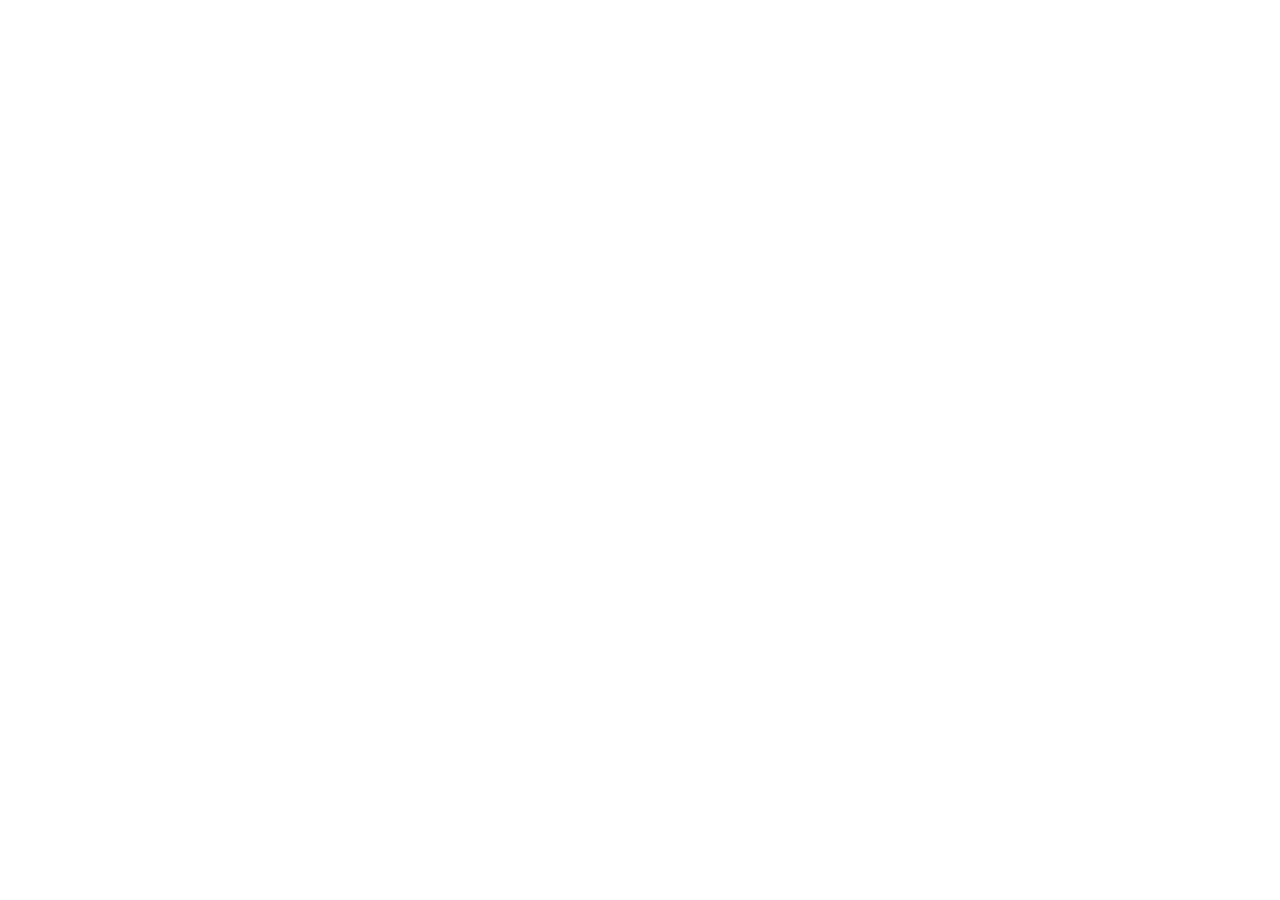
==== index.html @ a6d4fca7 "1차 커밋" ====
<!DOCTYPE html>
<html lang="zxx">
<head>
    <meta charset="UTF-8">
    <meta name="viewport" content="width=device-width, initial-scale=1.0">
    <title>웹화면구현 ㅅㅇㅇ</title>
</head>
<body>
    
</body>
</html>
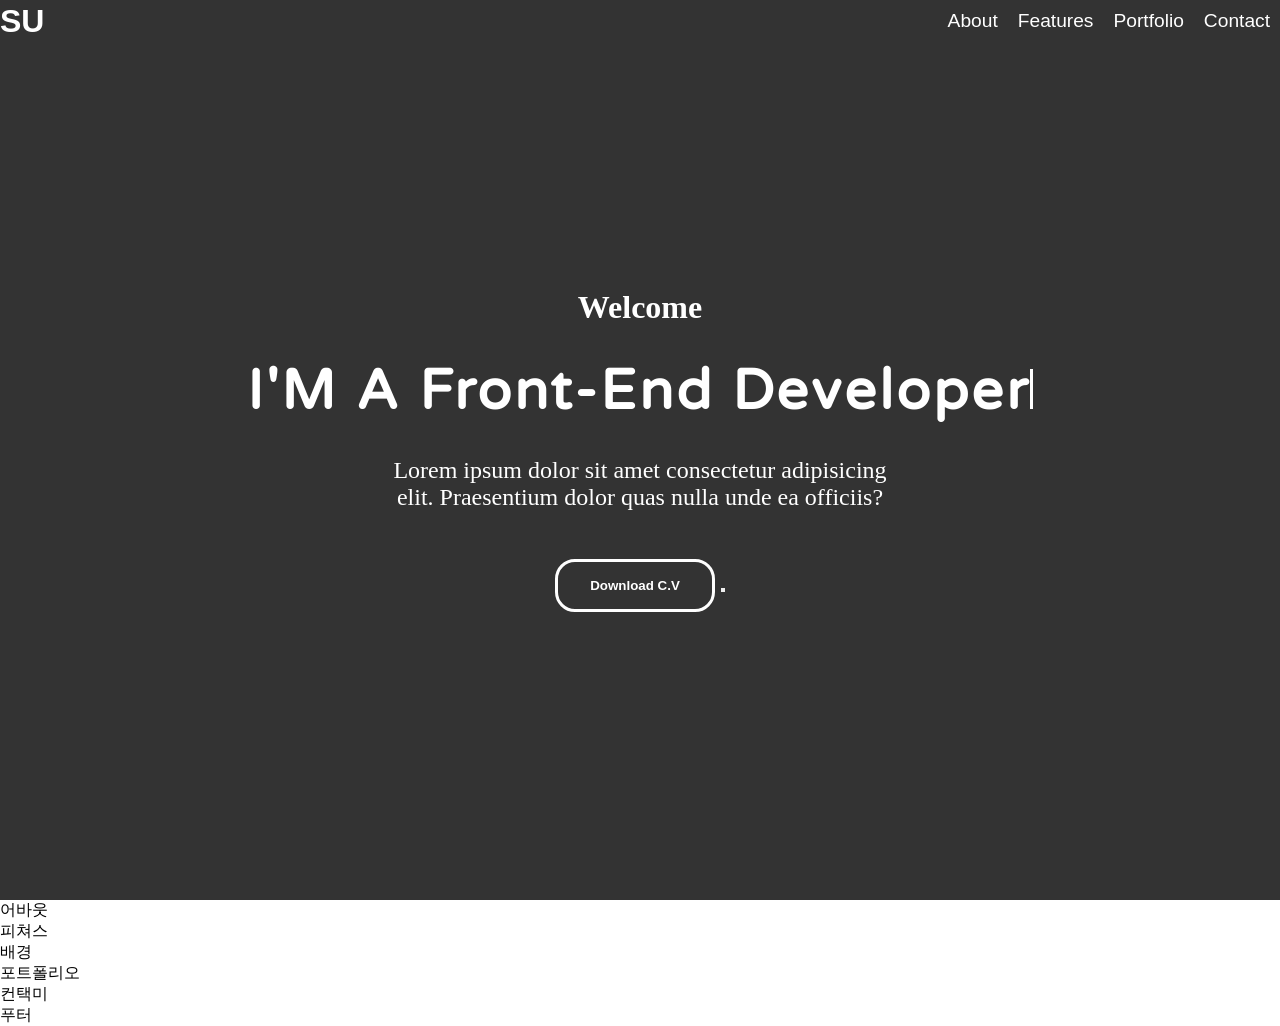
==== commit 7206e582: "1차 커밋" ====
--- a/index.html
+++ b/index.html
@@ -1,11 +1,86 @@
 <!DOCTYPE html>
 <html lang="zxx">
+
 <head>
     <meta charset="UTF-8">
+    <meta http-equiv="X-UA-Compatible" content="IE=edge">
     <meta name="viewport" content="width=device-width, initial-scale=1.0">
-    <title>웹화면구현 ㅅㅇㅇ</title>
+    <title>웹화면구현 : 신은욱</title>
+    <link rel="stylesheet" href="https://cdnjs.cloudflare.com/ajax/libs/font-awesome/6.1.1/css/all.min.css"
+        integrity="sha512-KfkfwYDsLkIlwQp6LFnl8zNdLGxu9YAA1QvwINks4PhcElQSvqcyVLLD9aMhXd13uQjoXtEKNosOWaZqXgel0g=="
+        crossorigin="anonymous" referrerpolicy="no-referrer">
+
+
+    <link rel="stylesheet" href="https://fonts.googleapis.com/css2?family=Material
++Symbols+Outlined:opsz,wght,FILL,GRAD" />
+
+<link rel="stylesheet" href="https://fonts.googleapis.com/css2?family=Material+Symbols+Outlined:opsz,wght,FILL,GRAD@20..48,100..700,0..1,-50..200&icon_names=mouse" />
+
+    <link rel="stylesheet" href="./css/style.css">
+
+
 </head>
+
 <body>
-    
+    <header>
+        <div class="container"> <!-- HTML 구조의 핵심인 container 클래스가 포함된 div 태그 -->
+            <h1>
+                <button>SU</button>
+            </h1>
+            <nav>
+                <ul>
+                    <!-- 구조 동일, button 태그의 텍스트(Features, Portfolio, Contact)만 변경 -->
+                    <li>
+                        <button>About</button>
+                    </li>
+                    <li>
+                        <button>Features</button>
+                    </li>
+                    <li>
+                        <button>Portfolio</button>
+                    </li>
+                    <li>
+                        <button>Contact</button>
+                    </li>
+                </ul>
+            </nav>
+        </div>
+    </header>
+
+    <main id="main">
+        <div class="container">
+            <h4>Welcome</h4>
+            <h2>I'M A <span>Front-End Developer</span> </h2>
+            <p>
+                Lorem ipsum dolor sit amet consectetur adipisicing elit. Praesentium dolor quas nulla unde ea officiis?
+                <button class="download">Download C.V</button>
+                <button class="Mouse"></button>
+        </div>
+    </main>
+    <section id="about" class="about">
+        어바웃
+    </section>
+    <section id="features" class="do">
+        피쳐스
+    </section>
+    <section>
+        <div class="bg">
+            배경
+        </div>
+
+    </section>
+    <section id="portfolio" class="portfolio">
+        포트폴리오
+    </section>
+    <section id="contact" class="contact">
+        컨택미
+    </section>
+    <footer>
+        푸터
+    </footer>
+
+
+    <script src="./js/main.js"></script>
 </body>
+
 </html>
--- a/css/style.css
+++ b/css/style.css
@@ -0,0 +1,146 @@
+@import url('https://fonts.googleapis.com/css2?family=Varela+Round&display=swap');
+
+* {
+    margin: 0;
+    padding: 0;
+    box-sizing: border-box;
+}
+
+a, a:link, a:visited {
+    text-decoration: none; /* Remove underline */
+    color: inherit;
+}
+
+li {
+    list-style: none; /* Remove bullet points */
+}
+
+.container {
+    width: 1140%;
+    margin: 0 auto; /* Center the container */
+
+}
+
+header {
+    position: fixed;
+    color: white;
+    top: 0;
+    z-index: 1;
+    width: 100%;
+    padding: 1 rem;
+}
+
+header .container {
+    display: flex;
+    justify-content: space-between;
+    align-items: center;
+    width: 100%;
+}
+
+header nav ul{
+    display:flex;
+}
+
+header nav ul li{
+    padding:10px;
+}
+
+header button{
+    background:transparent;
+    border:0;
+    cursor:pointer;
+}
+
+header h1 button{
+    font-size:2rem; 
+    font-weight:bold;
+    color: white; 
+}
+
+header nav ul li button{
+    font-size:1.2rem; 
+    color: white;
+}
+
+main {
+    width: 100%;
+    height: 100vh;
+    color: white;
+    background: linear-gradient(rgba(0, 0, 0, 0.8), rgba(0, 0, 0, 0.8)), url('/images/me.jpg') center center;
+    background-size: cover;
+    display: flex;
+    justify-content: center;  
+    align-items: center;
+    text-align: center;
+}
+
+main h4 {
+    font-size: 2rem;
+}
+
+main h2 {
+    font-size: 3.5rem;
+    margin: 2rem 0;
+    letter-spacing: 3px;
+    font-family: "Varela Round", sans-serif;
+}
+
+main p {
+    max-width: 500px;
+    margin: 0 auto;
+    font-size: 1.5rem;
+}
+
+main button.download {
+    background-color: transparent; /* Tomato color */
+    border: 3px solid white;
+    border-radius: 20px;
+    padding: 1rem 2rem;
+    margin-top: 3rem;
+    color: white;
+    font-weight: bold;
+    cursor: pointer;
+}
+
+main button.mouse {
+    background-color: transparent;
+    border: none;
+    color: white;
+    font-size: 2rem;
+    position: absolute;
+    bottom: 1rem;
+    left: 50%;
+    transform: translateX(-50%);
+    animation: upDwon 1s ease-in-out infinite;
+    cursor: pointer;
+}
+
+@keyframes upDwon {
+    0% {
+        bottom: 1rem;
+    }
+    50% {
+        bottom: 1.5rem;
+    }
+    100% {
+        bottom: 1rem;
+    }
+}
+
+main h2 span::after {
+    content: '';
+    display: inline-block;
+    width: 3px;
+    height: 40px;
+    background-color: #ffffff;
+    animation: blink 1s ease-in-out infinite;
+}
+
+@keyframes blink {
+    0%, 100% {
+        opacity: 1;
+    }
+    50% {
+        opacity: 0;
+    }
+}
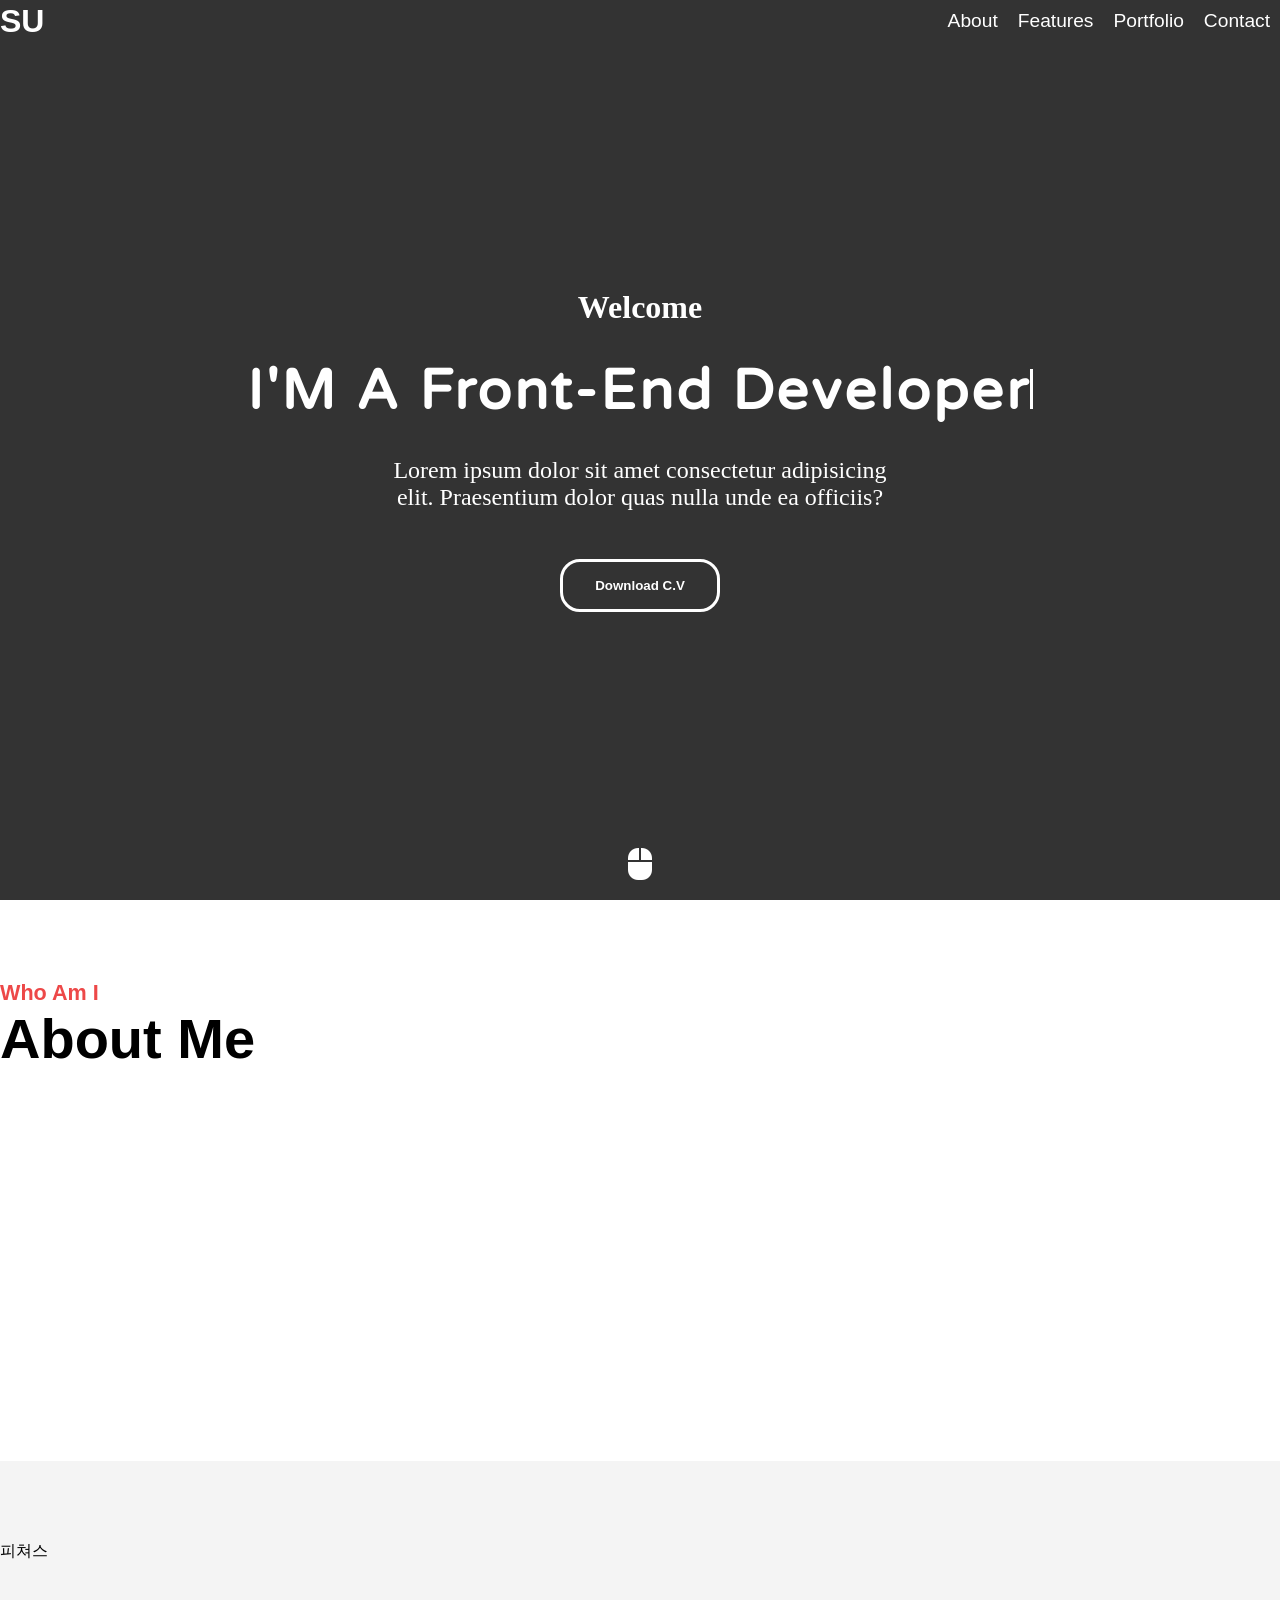
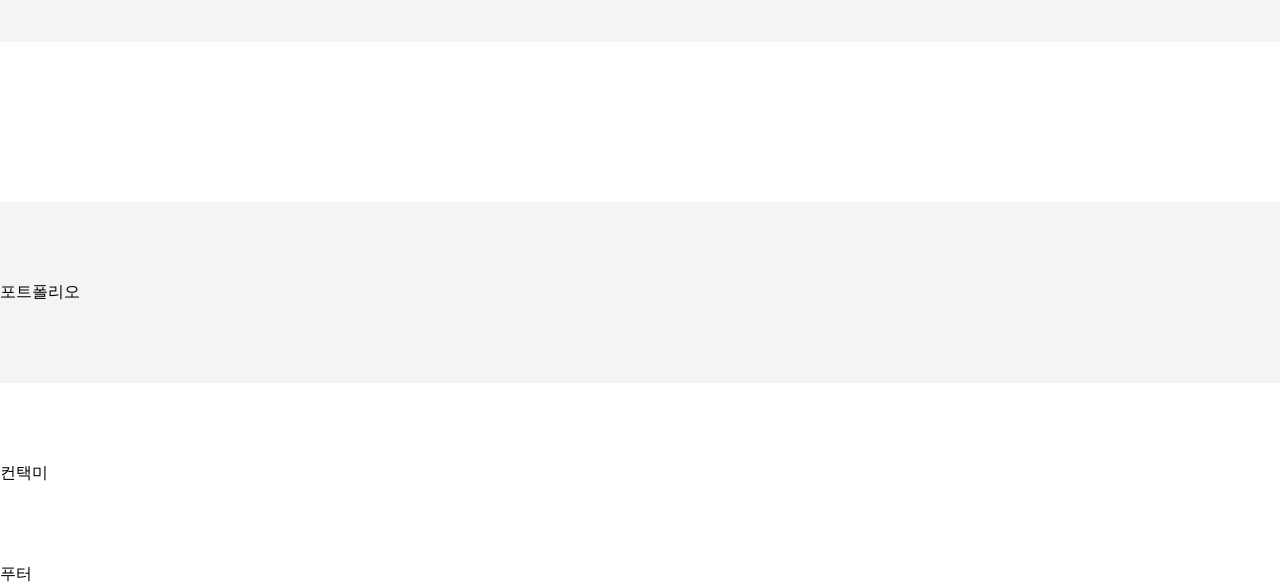
==== commit 445b778c: "2차 커밋" ====
--- a/index.html
+++ b/index.html
@@ -11,11 +11,9 @@
         crossorigin="anonymous" referrerpolicy="no-referrer">
 
 
-    <link rel="stylesheet" href="https://fonts.googleapis.com/css2?family=Material
-+Symbols+Outlined:opsz,wght,FILL,GRAD" />
-
-<link rel="stylesheet" href="https://fonts.googleapis.com/css2?family=Material+Symbols+Outlined:opsz,wght,FILL,GRAD@20..48,100..700,0..1,-50..200&icon_names=mouse" />
-
+    <link rel="stylesheet"
+        href="https://fonts.googleapis.com/css2?family=Material+Symbols+Outlined:opsz,wght,FILL,GRAD" />
+    <link rel="stylesheet" href="./css/style.css">
     <link rel="stylesheet" href="./css/style.css">
 
 
@@ -29,7 +27,6 @@
             </h1>
             <nav>
                 <ul>
-                    <!-- 구조 동일, button 태그의 텍스트(Features, Portfolio, Contact)만 변경 -->
                     <li>
                         <button>About</button>
                     </li>
@@ -53,21 +50,53 @@
             <h2>I'M A <span>Front-End Developer</span> </h2>
             <p>
                 Lorem ipsum dolor sit amet consectetur adipisicing elit. Praesentium dolor quas nulla unde ea officiis?
-                <button class="download">Download C.V</button>
-                <button class="Mouse"></button>
+            </p>
+            <button class="download">Download C.V</button>
+            <button class="mouse"><i class="fa-solid fa-computer-mouse"></i></button>
         </div>
     </main>
     <section id="about" class="about">
-        어바웃
+        <div class="container">
+            <div class="title">
+                <h4>Who Am I</h4>
+                <h2>About Me</h2>
+            </div>
+            <div class="about-self">
+                <div class="left">
+                    <img src="./images/me_alone.jpg" alt="">
+                </div>
+                <div class="right">
+                    <h3>Hello, <strong>I'm 신은욱욱</strong></h3>
+                    <p>I'm Web Publisher and Web Front-End Developer.</p>
+                    <p>Lorem ipsum dolor sit amet consectetur adipisicing elit. Praesentium dolor quas nulla unde ea
+                        officiis?</p>
+                    <p>Lorem ipsum dolor sit amet consectetur adipisicing elit. Praesentium dolor quas nulla unde ea
+                        officiis?</p>
+                    <p>Lorem ipsum dolor sit amet consectetur adipisicing elit. Praesentium dolor quas nulla unde ea
+                        officiis?</p>
+                    <div class="social">
+                        <a href="#">
+                            <i class="fa-brands fa-facebook"></i>
+                        </a>"
+                        <a href="#">
+                            <i class="fa-brands fa-instagram"></i>
+                        </a>"
+                        <a href="#">
+                            <i class="fa-brands fa-twitch"></i>
+                        </a>"
+                        <a href="#">
+                            <i class="fa-brands fa-youtube"></i>
+                        </a>"
+                    </div>
+                </div>
+            </div>
+        </div>
     </section>
     <section id="features" class="do">
         피쳐스
     </section>
     <section>
-        <div class="bg">
-            배경
-        </div>
-
+        <div class="bg"></div>
     </section>
     <section id="portfolio" class="portfolio">
         포트폴리오
--- a/css/style.css
+++ b/css/style.css
@@ -144,3 +144,78 @@
         opacity: 0;
     }
 }
+
+section {
+    font-family: "Poppins", sans-serif;
+    padding: 5rem 0;
+}
+
+section:nth-child(2n) {
+    background-color: #f4f4f4;
+}
+
+section .title {
+    margin-bottom: 3rem;
+}
+
+section .title h4 {
+    font-size: 1.35rem;
+    color: #ed4848;
+    position: relative;
+}
+
+section .title h2 {
+    font-size: 3.5rem;
+}
+
+section .title p {
+    font-size: 1.15rem;
+}
+
+section .about-self::after {
+    content: '';
+    display: block;
+    clear: both;
+}
+
+section .about-self .left {
+    width: 50%;
+    float: left;
+}
+
+section .about-self .lef img {
+    max-width: 100%;
+}
+
+section .about-self .right {
+    width: 50%;
+    float: left;
+    padding: 0 2rem;
+}
+
+
+section .about-self .right h3{
+    font-size:2.25rem;
+    margin-bottom:1rem;
+}
+/* 본문 오른쪽 h3 태그의 strong 태그 색상 강조 */
+section .about-self .right h3 strong{
+    color:#ed4848;
+}
+/* 본문 오른쪽 p 태그의 크기와 여백 지정 */
+section .about-self .right p{
+    font-size:1.15rem;
+    margin:1rem 0;
+}
+/* 본문 오른쪽의 아이콘 폰트 크기와 여백 지정 */
+section .about-self .right .social a{
+    font-size:2.5rem;
+    margin-right:0.2rem;
+}
+
+.bg {
+    background: url('/images/background.jpg') center center;
+    background-size: cover;
+    background-attachment: fixed;
+    
+}
--- a/css/style.css
+++ b/css/style.css
@@ -144,3 +144,78 @@
         opacity: 0;
     }
 }
+
+section {
+    font-family: "Poppins", sans-serif;
+    padding: 5rem 0;
+}
+
+section:nth-child(2n) {
+    background-color: #f4f4f4;
+}
+
+section .title {
+    margin-bottom: 3rem;
+}
+
+section .title h4 {
+    font-size: 1.35rem;
+    color: #ed4848;
+    position: relative;
+}
+
+section .title h2 {
+    font-size: 3.5rem;
+}
+
+section .title p {
+    font-size: 1.15rem;
+}
+
+section .about-self::after {
+    content: '';
+    display: block;
+    clear: both;
+}
+
+section .about-self .left {
+    width: 50%;
+    float: left;
+}
+
+section .about-self .lef img {
+    max-width: 100%;
+}
+
+section .about-self .right {
+    width: 50%;
+    float: left;
+    padding: 0 2rem;
+}
+
+
+section .about-self .right h3{
+    font-size:2.25rem;
+    margin-bottom:1rem;
+}
+/* 본문 오른쪽 h3 태그의 strong 태그 색상 강조 */
+section .about-self .right h3 strong{
+    color:#ed4848;
+}
+/* 본문 오른쪽 p 태그의 크기와 여백 지정 */
+section .about-self .right p{
+    font-size:1.15rem;
+    margin:1rem 0;
+}
+/* 본문 오른쪽의 아이콘 폰트 크기와 여백 지정 */
+section .about-self .right .social a{
+    font-size:2.5rem;
+    margin-right:0.2rem;
+}
+
+.bg {
+    background: url('/images/background.jpg') center center;
+    background-size: cover;
+    background-attachment: fixed;
+    
+}
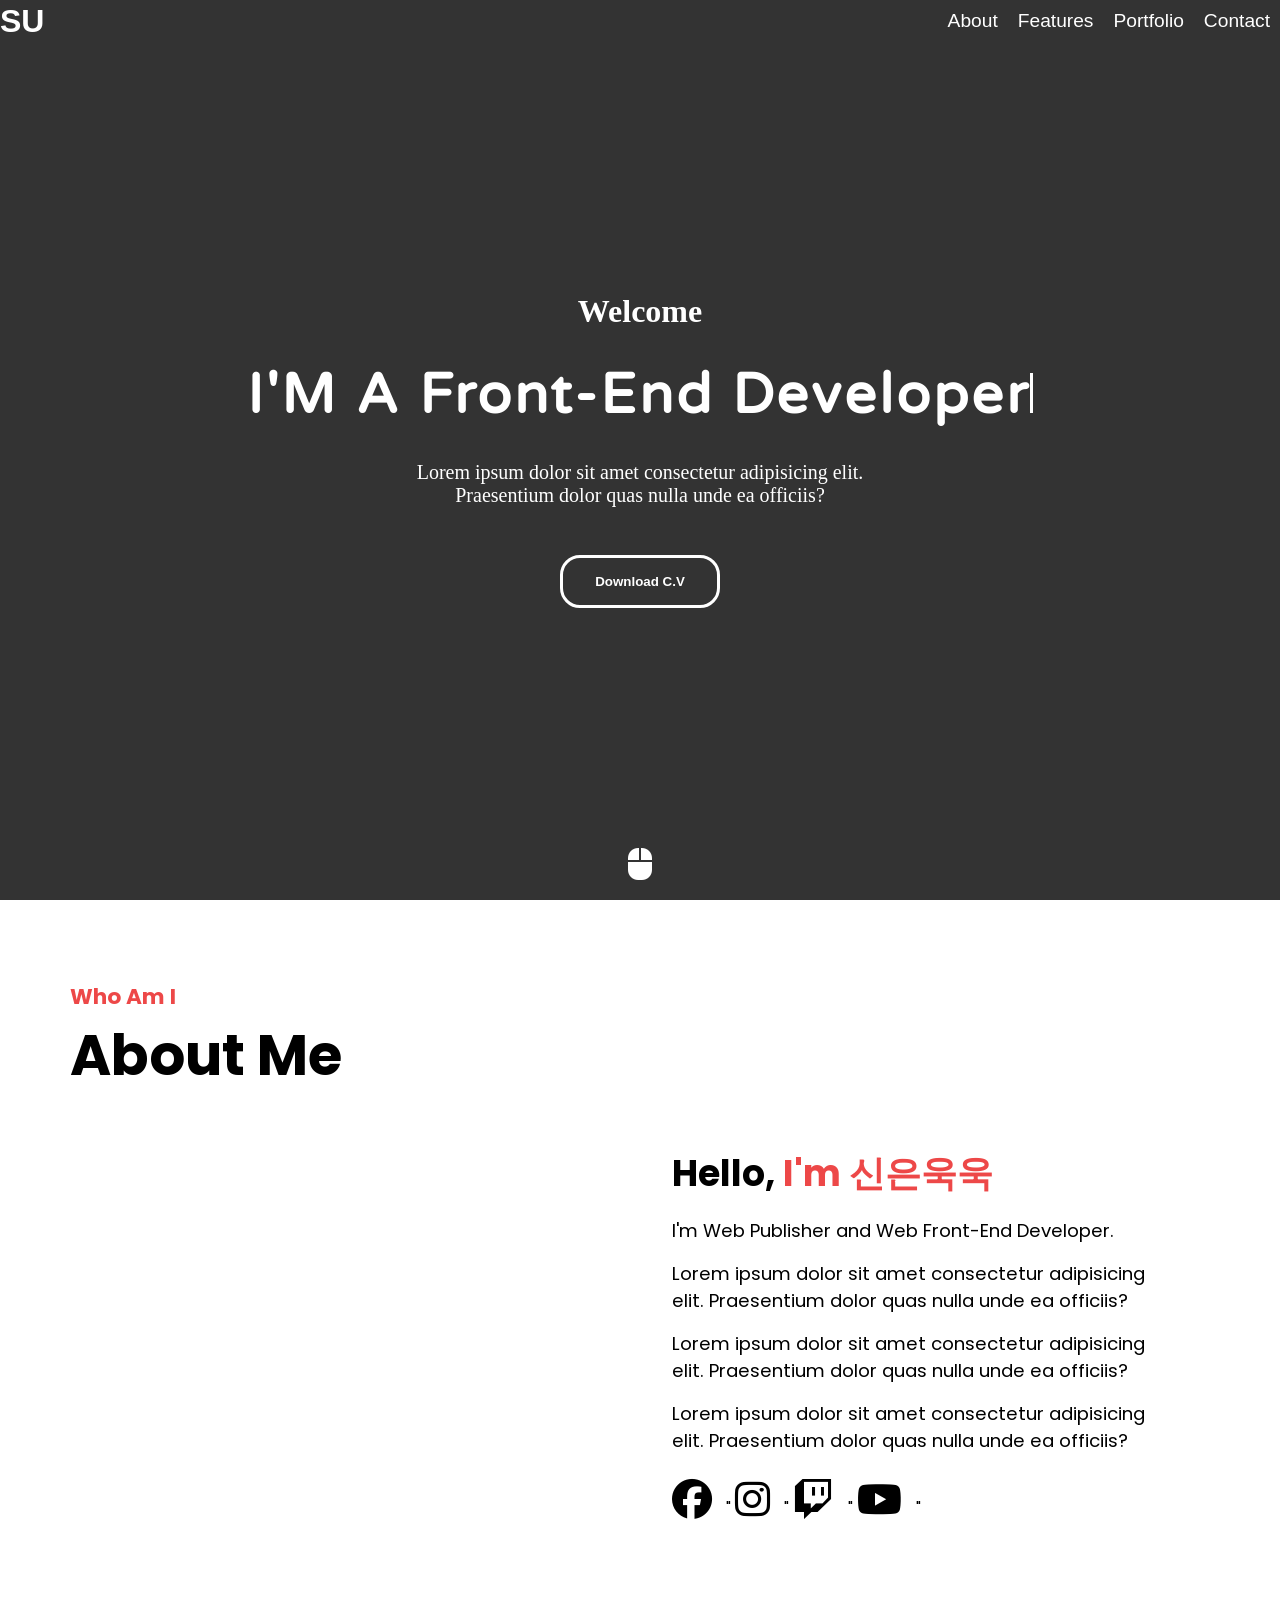
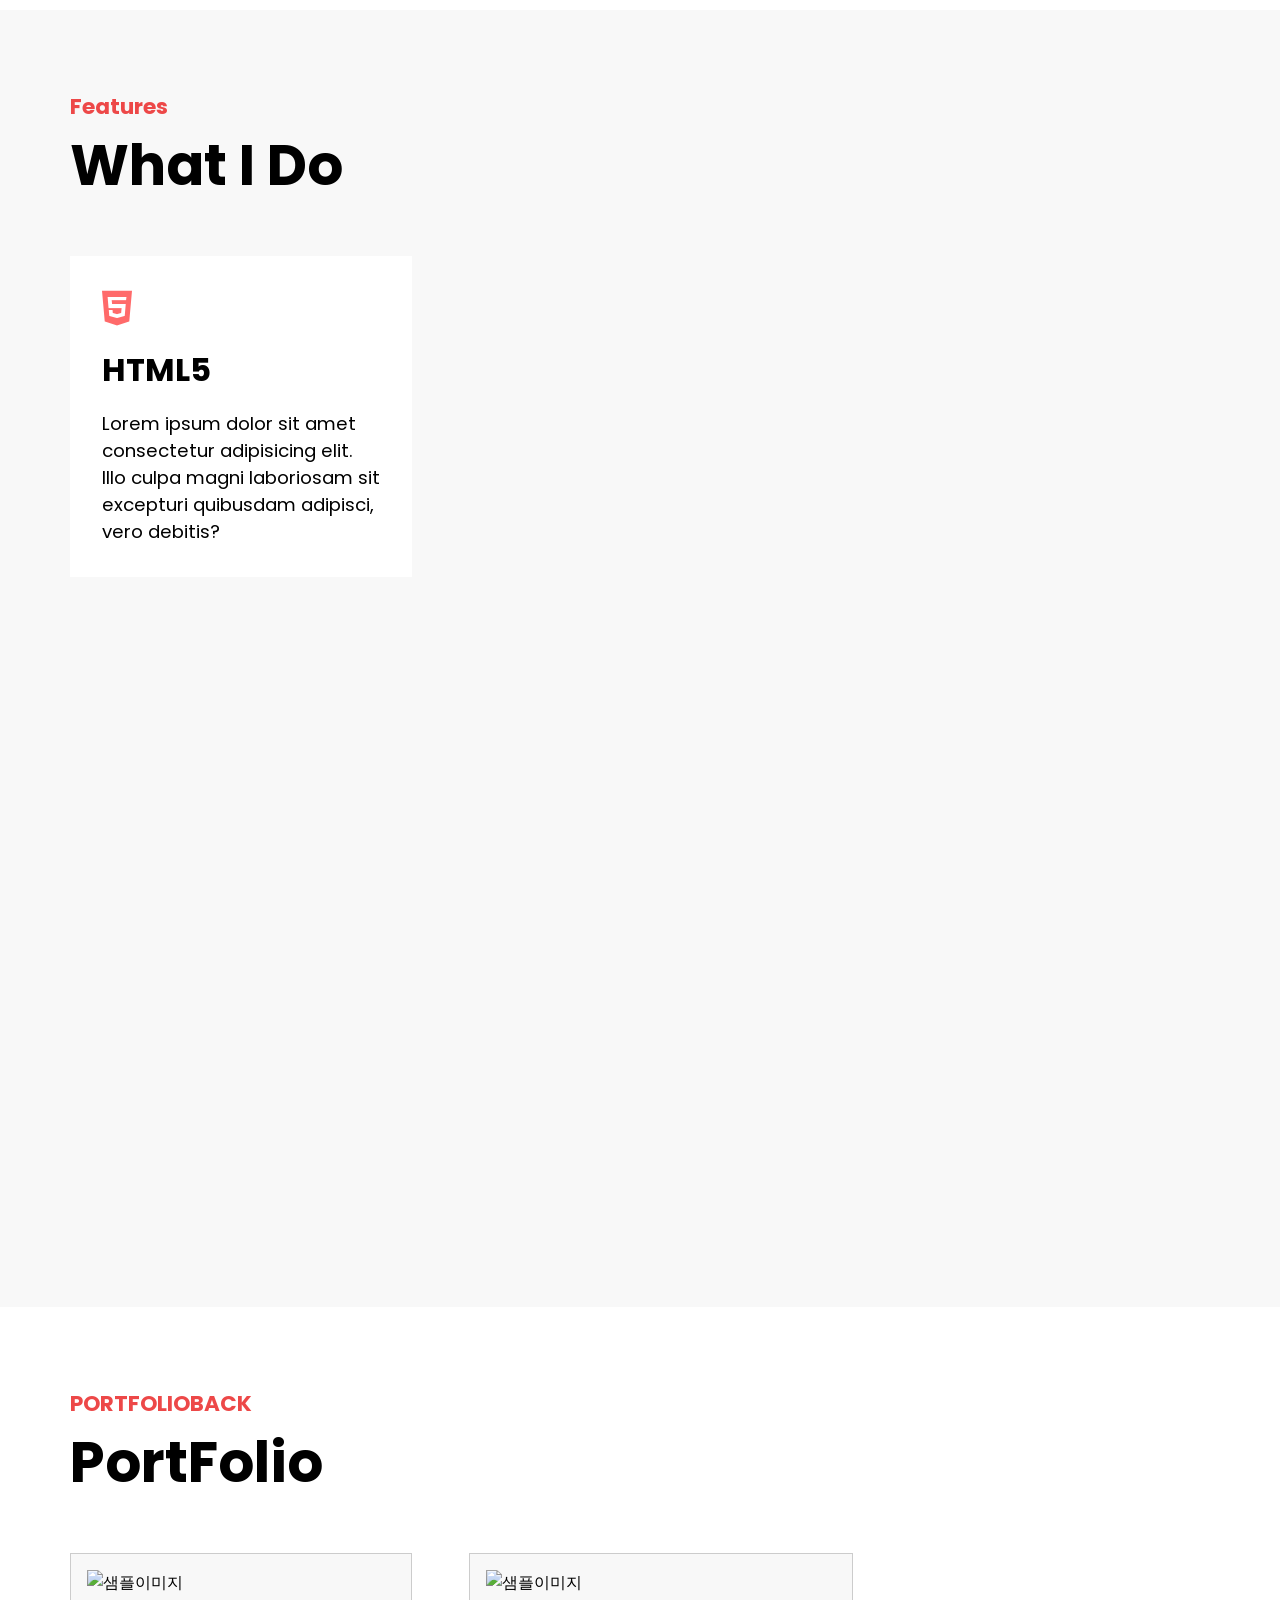
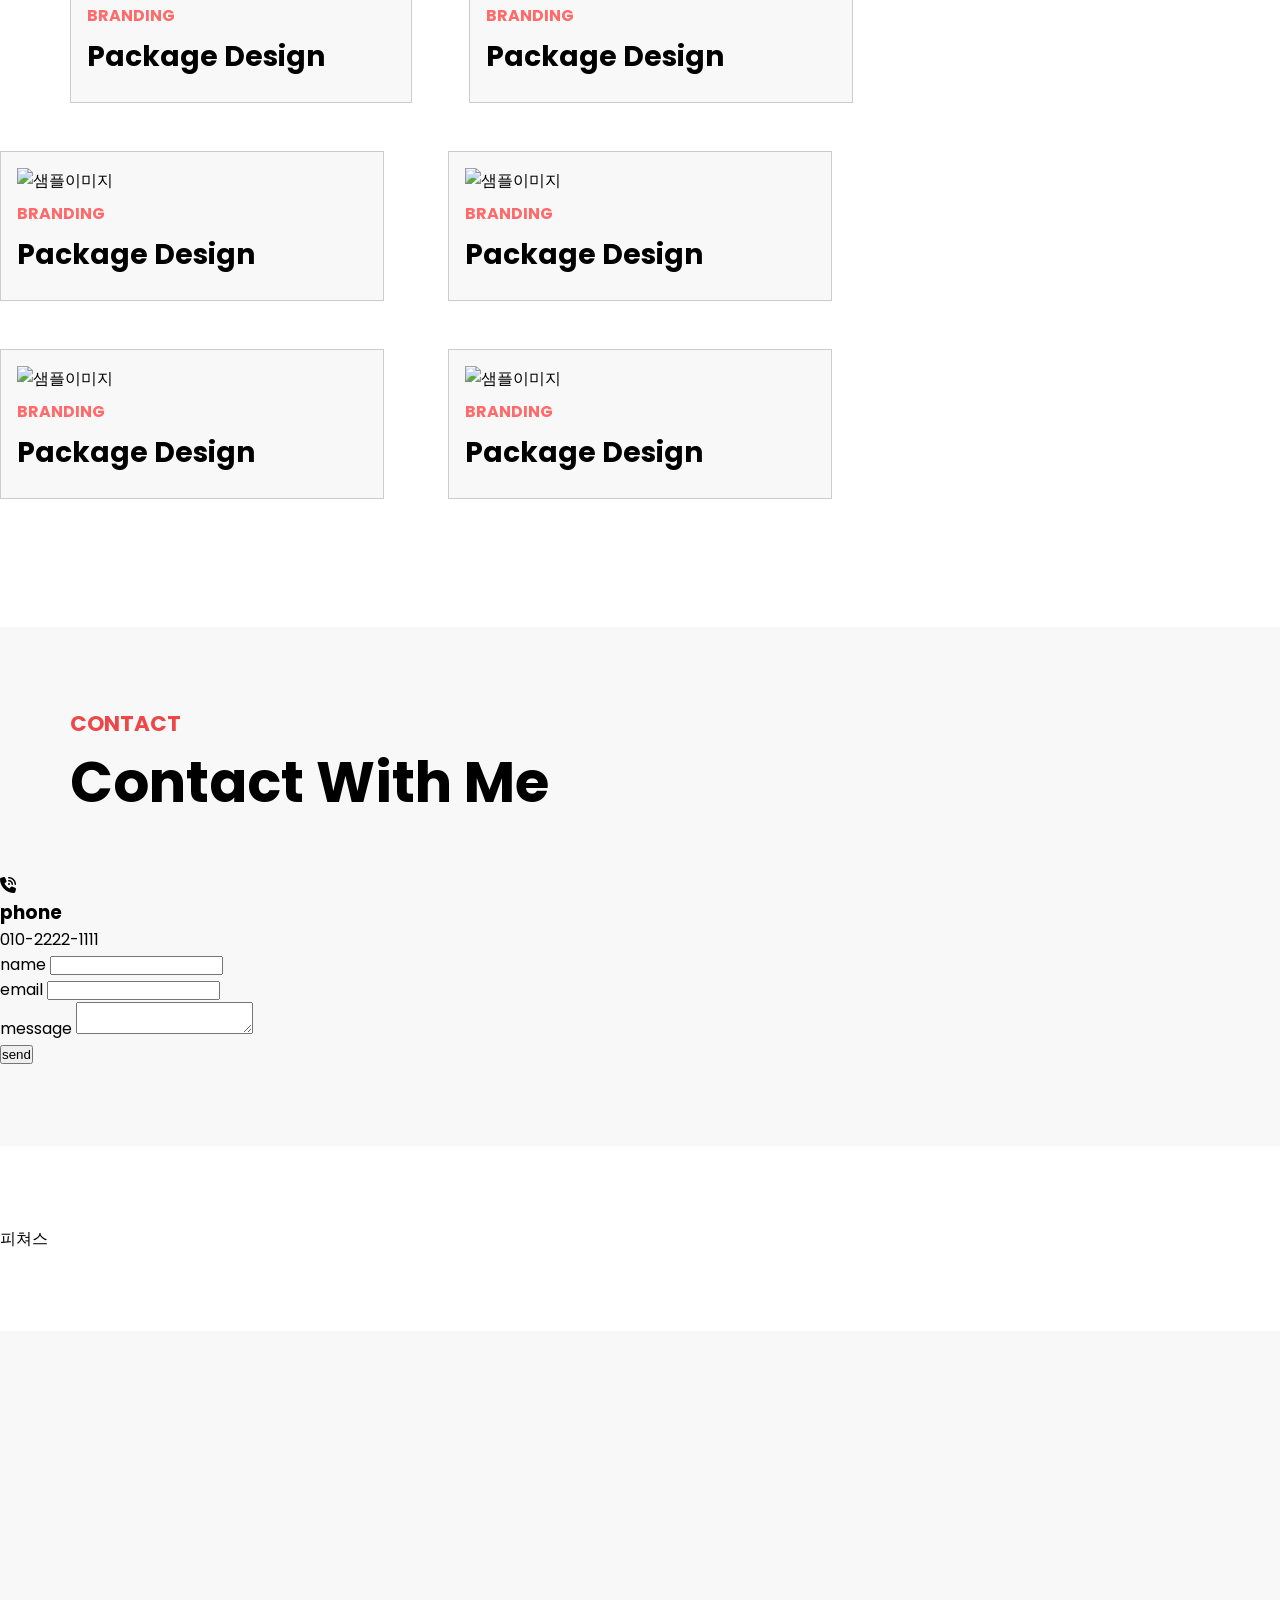
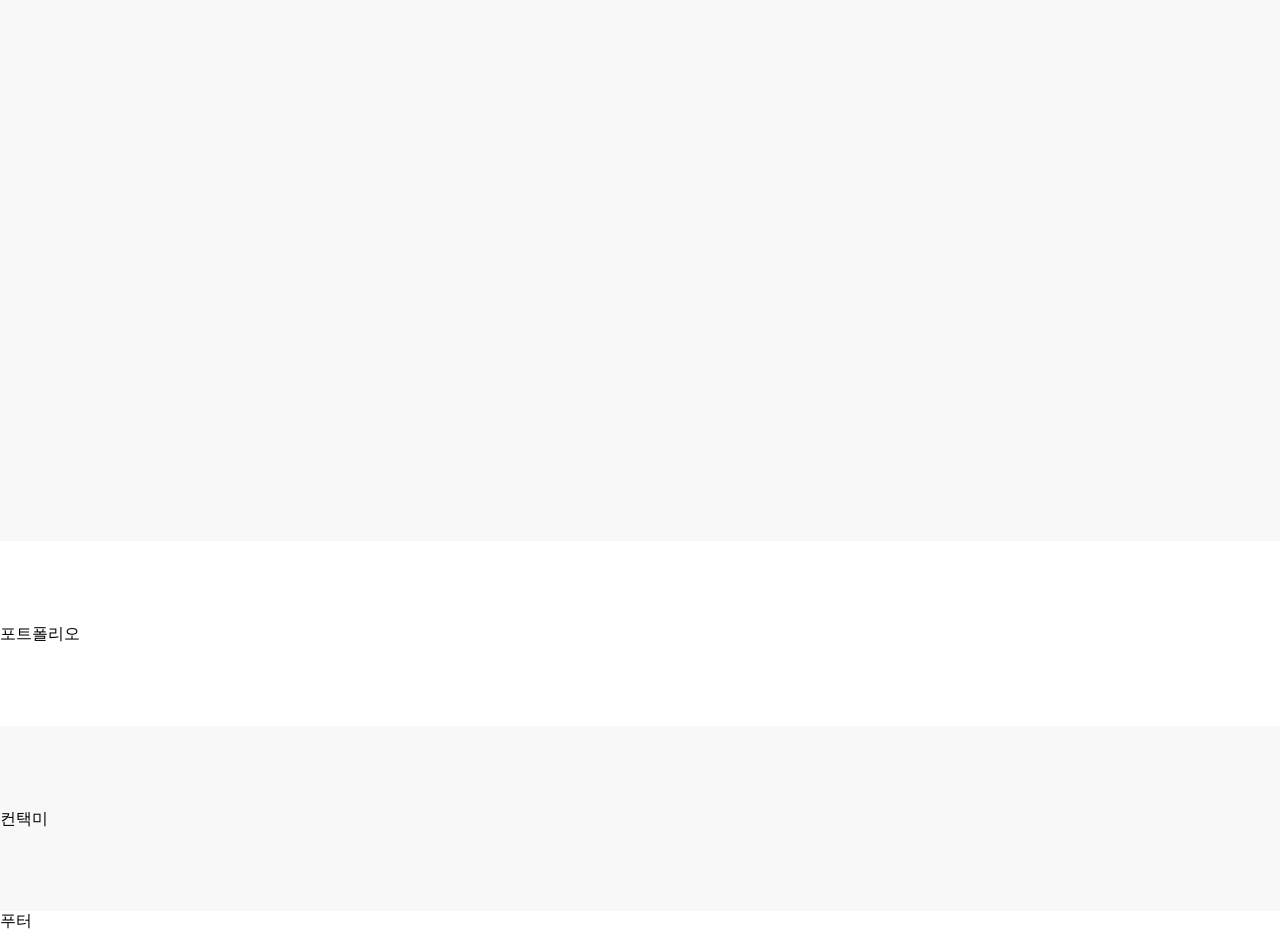
==== commit 01df13d9: "0604수정" ====
--- a/index.html
+++ b/index.html
@@ -92,6 +92,154 @@
             </div>
         </div>
     </section>
+
+    <section id="features" class="do">
+        <div class="container">
+            <div class="title">
+                <h4>Features</h4>
+                <h2>What I Do</h2>
+
+            </div>
+            <div class="do-me">
+                <div class="do-inner">
+                    <div class="icon">
+                        <!-- class="fa-brands fa-css3-alt", class="fa-brands fa-bootstrap" -->
+                        <i class="fa-brands fa-html5"></i>
+                    </div>
+                    <div class="content">
+                        <!-- CSS3, BootStrap v5.0 -->
+                        <h3>HTML5</h3>
+                        <p>Lorem ipsum dolor sit amet consectetur adipisicing elit. Illo culpa magni laboriosam sit
+                            excepturi quibusdam adipisci, vero debitis?</p>
+                    </div>
+                </div>
+            </div>
+            <div class="bg"></div>
+        </div>
+    </section>
+
+    <section id="portfolio" class="portfolio">
+        <div class="container">
+            <div class="title">
+                <h4>PORTFOLIOBACK</h4>
+                <h2>PortFolio</h2>
+            </div>
+            <div class="portfolio-me">
+                <div class="portfolio-inner">
+                    <!-- mock2.png~mock6.png -->
+                    <img src="images/mock1.png" alt="샘플이미지">
+                    <!-- DEVELOPMENT, MARKETING, APP, APP, WEB -->
+                    <strong>BRANDING</strong>
+                    <!-- Tablet App Dev, Coka Cola, FaceBook Clone, Netflix Clone, FirmBee Web -->
+                    <h3>Package Design</h3>
+                </div>
+            </div>
+
+        </div>
+        <div class="portfolio-me">
+            <div class="portfolio-inner">
+                <!-- mock2.png~mock6.png -->
+                <img src="images/mock2.png" alt="샘플이미지">
+                <!-- DEVELOPMENT, MARKETING, APP, APP, WEB -->
+                <strong>BRANDING</strong>
+                <!-- Tablet App Dev, Coka Cola, FaceBook Clone, Netflix Clone, FirmBee Web -->
+                <h3>Package Design</h3>
+            </div>
+        </div>
+
+        </div>
+        <div class="portfolio-me">
+            <div class="portfolio-inner">
+                <!-- mock2.png~mock6.png -->
+                <img src="images/mock3.png" alt="샘플이미지">
+                <!-- DEVELOPMENT, MARKETING, APP, APP, WEB -->
+                <strong>BRANDING</strong>
+                <!-- Tablet App Dev, Coka Cola, FaceBook Clone, Netflix Clone, FirmBee Web -->
+                <h3>Package Design</h3>
+            </div>
+        </div>
+
+        </div>
+        <div class="portfolio-me">
+            <div class="portfolio-inner">
+                <!-- mock2.png~mock6.png -->
+                <img src="images/mock4.png" alt="샘플이미지">
+                <!-- DEVELOPMENT, MARKETING, APP, APP, WEB -->
+                <strong>BRANDING</strong>
+                <!-- Tablet App Dev, Coka Cola, FaceBook Clone, Netflix Clone, FirmBee Web -->
+                <h3>Package Design</h3>
+            </div>
+        </div>
+
+        </div>
+        <div class="portfolio-me">
+            <div class="portfolio-inner">
+                <!-- mock2.png~mock6.png -->
+                <img src="images/mock5.png" alt="샘플이미지">
+                <!-- DEVELOPMENT, MARKETING, APP, APP, WEB -->
+                <strong>BRANDING</strong>
+                <!-- Tablet App Dev, Coka Cola, FaceBook Clone, Netflix Clone, FirmBee Web -->
+                <h3>Package Design</h3>
+            </div>
+        </div>
+
+        </div>
+        <div class="portfolio-me">
+            <div class="portfolio-inner">
+                <!-- mock2.png~mock6.png -->
+                <img src="images/mock1.png" alt="샘플이미지">
+                <!-- DEVELOPMENT, MARKETING, APP, APP, WEB -->
+                <strong>BRANDING</strong>
+                <!-- Tablet App Dev, Coka Cola, FaceBook Clone, Netflix Clone, FirmBee Web -->
+                <h3>Package Design</h3>
+            </div>
+        </div>
+        </div>
+    </section>
+
+    <section id="contact" class="contact">
+        <div class="container">
+            <div class="title">
+                <h4>CONTACT</h4>
+                <h2>Contact With Me</h2>
+            </div>
+            <divclass="contact-me">
+                <divclass="left">
+        </div>
+        <divclass="right">
+            <div class="left">
+                <div class="card">
+                    <div class="icon">
+                        <!-- class="fa-solid fa-envelope-open-text", class="fa-solid fa-location-crosshairs" -->
+                        <i class="fa-solid fa-phone-volume"></i>
+                    </div>
+                    <div class="info-text">
+                        <!-- email, address -->
+                        <h3>phone</h3>
+                        <!-- sucoding@naver.com, Samseong-ro, Gangnam-gu,<br> Seoul, Republic of Korea -->
+                        <p>010-2222-1111</p>
+                    </div>
+                </div>
+            </div>
+            <div class="right">
+                <form action="#">
+                    <div class="form-group">
+                        <label for="name">name</label>
+                        <input type="text" id="name">
+                    </div>
+                    <div class="form-group">
+                        <label for="email">email</label>
+                        <input type="text" id="email">
+                    </div>
+                    <div class="form-group">
+                        <label for="msg">message</label>
+                        <textarea id="msg"></textarea>
+                    </div>
+                    <button type="submit">send</button>
+                </form>
+            </div>
+    </section>
+
     <section id="features" class="do">
         피쳐스
     </section>
--- a/css/style.css
+++ b/css/style.css
@@ -1,4 +1,4 @@
-@import url('https://fonts.googleapis.com/css2?family=Varela+Round&display=swap');
+@import url('https://fonts.googleapis.com/css2?family=Poppins&family=Varela+Round&display=swap');
 
 * {
     margin: 0;
@@ -6,19 +6,20 @@
     box-sizing: border-box;
 }
 
-a, a:link, a:visited {
-    text-decoration: none; /* Remove underline */
+a,
+a:link,
+a:visited {
     color: inherit;
+    text-decoration: none;
 }
 
 li {
-    list-style: none; /* Remove bullet points */
+    list-style: none;
 }
 
 .container {
-    width: 1140%;
-    margin: 0 auto; /* Center the container */
-
+    width: 1140px;
+    margin: 0 auto;
 }
 
 header {
@@ -37,28 +38,28 @@
     width: 100%;
 }
 
-header nav ul{
-    display:flex;
-}
-
-header nav ul li{
-    padding:10px;
-}
-
-header button{
-    background:transparent;
-    border:0;
-    cursor:pointer;
-}
-
-header h1 button{
-    font-size:2rem; 
-    font-weight:bold;
-    color: white; 
-}
-
-header nav ul li button{
-    font-size:1.2rem; 
+header nav ul {
+    display: flex;
+}
+
+header nav ul li {
+    padding: 10px;
+}
+
+header button {
+    background: transparent;
+    border: 0;
+    cursor: pointer;
+}
+
+header h1 button {
+    font-size: 2rem;
+    font-weight: bold;
+    color: white;
+}
+
+header nav ul li button {
+    font-size: 1.2rem;
     color: white;
 }
 
@@ -69,7 +70,7 @@
     background: linear-gradient(rgba(0, 0, 0, 0.8), rgba(0, 0, 0, 0.8)), url('/images/me.jpg') center center;
     background-size: cover;
     display: flex;
-    justify-content: center;  
+    justify-content: center;
     align-items: center;
     text-align: center;
 }
@@ -88,11 +89,11 @@
 main p {
     max-width: 500px;
     margin: 0 auto;
-    font-size: 1.5rem;
+    font-size: 1.25rem;
 }
 
 main button.download {
-    background-color: transparent; /* Tomato color */
+    background-color: transparent;
     border: 3px solid white;
     border-radius: 20px;
     padding: 1rem 2rem;
@@ -119,28 +120,31 @@
     0% {
         bottom: 1rem;
     }
+
     50% {
         bottom: 1.5rem;
     }
+
     100% {
         bottom: 1rem;
     }
 }
 
 main h2 span::after {
-    content: '';
+    content: "";
+    height: 40px;
+    width: 3px;
+    background-color: #ffffff;
     display: inline-block;
-    width: 3px;
-    height: 40px;
-    background-color: #ffffff;
-    animation: blink 1s ease-in-out infinite;
+    animation: blink 0.7s ease-in-out infinite;
 }
 
 @keyframes blink {
-    0%, 100% {
+    0% {
         opacity: 1;
     }
-    50% {
+
+    100% {
         opacity: 0;
     }
 }
@@ -151,7 +155,7 @@
 }
 
 section:nth-child(2n) {
-    background-color: #f4f4f4;
+    background-color: #f8f8f8;
 }
 
 section .title {
@@ -173,9 +177,9 @@
 }
 
 section .about-self::after {
-    content: '';
-    display: block;
+    content: "";
     clear: both;
+    display: block;
 }
 
 section .about-self .left {
@@ -183,7 +187,7 @@
     float: left;
 }
 
-section .about-self .lef img {
+section .about-self .left img {
     max-width: 100%;
 }
 
@@ -193,29 +197,218 @@
     padding: 0 2rem;
 }
 
-
-section .about-self .right h3{
-    font-size:2.25rem;
-    margin-bottom:1rem;
-}
-/* 본문 오른쪽 h3 태그의 strong 태그 색상 강조 */
-section .about-self .right h3 strong{
-    color:#ed4848;
-}
-/* 본문 오른쪽 p 태그의 크기와 여백 지정 */
-section .about-self .right p{
-    font-size:1.15rem;
-    margin:1rem 0;
-}
-/* 본문 오른쪽의 아이콘 폰트 크기와 여백 지정 */
-section .about-self .right .social a{
-    font-size:2.5rem;
-    margin-right:0.2rem;
+section .about-self .right h3 {
+    font-size: 2.25rem;
+    margin-bottom: 1rem;
+}
+
+section .about-self .right h3 strong {
+    color: #ed4848;
+}
+
+section .about-self .right p {
+    font-size: 1.15rem;
+    margin: 1rem 0;
+}
+
+section .about-self .right .social a {
+    font-size: 2.5rem;
+    margin-right: 0.2rem;
 }
 
 .bg {
     background: url('/images/background.jpg') center center;
     background-size: cover;
     background-attachment: fixed;
-    
+    height: 650px;
+}
+
+
+section .do-me::after {
+    content: "";
+    display: block;
+    clear: both;
+}
+
+/* 사각형 크기와 간격, 내부 여백 설정 */
+section .do-me .do-inner {
+    background-color: #fff;
+    width: 30%;
+    padding: 2rem;
+    float: left;
+    margin-right: 5%;
+    cursor: pointer;
+}
+
+/* 마지막 사각형의 외부 여백 설정 */
+section .do-me .do-inner:last-child {
+    margin-right: 0;
+}
+
+
+/* 아이콘 폰트 크기와 색상 */
+section .do-me .do-inner .icon i {
+    font-size: 2.5rem;
+    color: #ff6a6a;
+}
+
+/* HTML5, CSS3, BootStrap v5.0 텍스트 크기와 간격 */
+section .do-me .do-inner .content h3 {
+    font-size: 2rem;
+    margin: 1rem 0;
+}
+
+/* 사각형 텍스트 크기 */
+section .do-me .do-inner .content p {
+    font-size: 1.15rem;
+}
+
+
+/* do-inner 클래스에 마우스를 올리면 배경색과 텍스트 색상 변경 */
+section .do-me .do-inner:hover {
+    background-color: lightcoral;
+    color: white;
+}
+
+/* do-inner 클래스에 마우스를 올리면 아이콘 폰트 색상 변경 */
+section .do-me .do-inner:hover i {
+    color: white;
+}
+
+.bg {
+    background: url('/images/background.jpg') center center;
+    background-size: cover;
+    background-attachment: fixed;
+    height: 650px;
+}
+
+/* clear 속성으로 float 속성값 해제 */
+section.portfolio::after {
+    content: "";
+    display: block;
+    clear: both;
+}
+
+/* portfolio-inner 사각형 꾸미기 */
+section.portfolio .portfolio-inner {
+    width: 30%;
+    margin-right: 5%;
+    padding: 1rem 1rem 1.5rem 1rem;
+    float: left;
+    background-color: #f8f8f8;
+    border: 1px solid #ccc;
+    margin-bottom: 3rem;
+}
+
+/* 3번째마다 margin-right 0 적용 */
+section.portfolio .portfolio-inner:nth-child(3n) {
+    margin-right: 0;
+}
+
+/* 이미지 크기가 부모 요소를 넘지 않도록 100%로 지정 */
+section.portfolio .portfolio-inner img {
+    width: 100%;
+    display: block;
+}
+
+/* strong 태그 색상과 간격 */
+section.portfolio .portfolio-inner strong {
+    color: #ff6a6a;
+    margin: 0.5rem 0;
+    display: block;
+}
+
+/* h3 태그 색상과 간격 */
+section.portfolio .portfolio-inner h3 {
+    font-size: 1.75rem;
+}
+
+section.contact .contact-me::after {
+    content: "";
+    display: block;
+    clear: both;
+}
+
+section.contact .contact-me .left {
+    width: 30%;
+    float: left;
+}
+
+section.contact .contact-me .right {
+    float: left;
+    width: 65%;
+    margin-left: 5%;
+}
+
+section.contact .contact-me .left .card {
+    border: 1px solid #ccc;
+    padding: 1rem;
+    display: flex;
+    align-items: center;
+    margin-bottom: 1.25rem;
+}
+
+section.contact .contact-me .left .card .icon i {
+    font-size: 2rem;
+    margin-right: 15px;
+}
+
+section.contact .contact-me .right {
+    float: left;
+    width: 65%;
+    margin-left: 5%;
+    margin-bottom: 2rem;
+    border: 1px solid #ccc;
+    padding: 1rem;
+}
+
+/* form-group 사이 간격 지정 */
+section.contact .contact-me .right .form-group {
+    margin-bottom: 1.25rem;
+}
+
+/* label 태그가 인라인 성격이어서 외부 여백을 적용하기 위해 block으로 변경 */
+section.contact .contact-me .right .form-group label {
+    display: block;
+    margin-bottom: 0.85rem;
+}
+
+/* input 요소 꾸미기 */
+section.contact .contact-me .right .form-group input {
+    padding: 0.625rem;
+    width: 100%;
+    outline: none;
+    border: 1px solid #ccc;
+    border-radius: 10px;
+}
+
+/* :focus 가상 클래스 선택자로 입력 요소에 커서가 활성화되면 파란색 테두리와 그림자 효과 추가 */
+section.contact .contact-me .right .form-group input:focus {
+    border: 1px solid #719ECE;
+    box-shadow: 0 0 10px #719ECE;
+}
+
+/* textarea 요소 꾸미기 */
+section.contact .contact-me .right .form-group textarea {
+    height: 300px;
+    width: 100%;
+    resize: none;
+    border: 1px solid #ccc;
+    border-radius: 10px;
+}
+
+/* textarea 요소에 커서가 활성화가 되면 파란색 테두리와 그림자 효과 추가 */
+section.contact .contact-me .right .form-group textarea:focus {
+    outline: none;
+    border: 1px solid #719ECE;
+    box-shadow: 0 0 10px #719ECE;
+}
+
+/* 버튼 요소 꾸미기 */
+section.contact .contact-me .right button {
+    width: 100%;
+    padding: 1rem;
+    background-color: #f78b00;
+    border: none;
+    color: white;
 }
--- a/css/style.css
+++ b/css/style.css
@@ -1,4 +1,4 @@
-@import url('https://fonts.googleapis.com/css2?family=Varela+Round&display=swap');
+@import url('https://fonts.googleapis.com/css2?family=Poppins&family=Varela+Round&display=swap');
 
 * {
     margin: 0;
@@ -6,19 +6,20 @@
     box-sizing: border-box;
 }
 
-a, a:link, a:visited {
-    text-decoration: none; /* Remove underline */
+a,
+a:link,
+a:visited {
     color: inherit;
+    text-decoration: none;
 }
 
 li {
-    list-style: none; /* Remove bullet points */
+    list-style: none;
 }
 
 .container {
-    width: 1140%;
-    margin: 0 auto; /* Center the container */
-
+    width: 1140px;
+    margin: 0 auto;
 }
 
 header {
@@ -37,28 +38,28 @@
     width: 100%;
 }
 
-header nav ul{
-    display:flex;
-}
-
-header nav ul li{
-    padding:10px;
-}
-
-header button{
-    background:transparent;
-    border:0;
-    cursor:pointer;
-}
-
-header h1 button{
-    font-size:2rem; 
-    font-weight:bold;
-    color: white; 
-}
-
-header nav ul li button{
-    font-size:1.2rem; 
+header nav ul {
+    display: flex;
+}
+
+header nav ul li {
+    padding: 10px;
+}
+
+header button {
+    background: transparent;
+    border: 0;
+    cursor: pointer;
+}
+
+header h1 button {
+    font-size: 2rem;
+    font-weight: bold;
+    color: white;
+}
+
+header nav ul li button {
+    font-size: 1.2rem;
     color: white;
 }
 
@@ -69,7 +70,7 @@
     background: linear-gradient(rgba(0, 0, 0, 0.8), rgba(0, 0, 0, 0.8)), url('/images/me.jpg') center center;
     background-size: cover;
     display: flex;
-    justify-content: center;  
+    justify-content: center;
     align-items: center;
     text-align: center;
 }
@@ -88,11 +89,11 @@
 main p {
     max-width: 500px;
     margin: 0 auto;
-    font-size: 1.5rem;
+    font-size: 1.25rem;
 }
 
 main button.download {
-    background-color: transparent; /* Tomato color */
+    background-color: transparent;
     border: 3px solid white;
     border-radius: 20px;
     padding: 1rem 2rem;
@@ -119,28 +120,31 @@
     0% {
         bottom: 1rem;
     }
+
     50% {
         bottom: 1.5rem;
     }
+
     100% {
         bottom: 1rem;
     }
 }
 
 main h2 span::after {
-    content: '';
+    content: "";
+    height: 40px;
+    width: 3px;
+    background-color: #ffffff;
     display: inline-block;
-    width: 3px;
-    height: 40px;
-    background-color: #ffffff;
-    animation: blink 1s ease-in-out infinite;
+    animation: blink 0.7s ease-in-out infinite;
 }
 
 @keyframes blink {
-    0%, 100% {
+    0% {
         opacity: 1;
     }
-    50% {
+
+    100% {
         opacity: 0;
     }
 }
@@ -151,7 +155,7 @@
 }
 
 section:nth-child(2n) {
-    background-color: #f4f4f4;
+    background-color: #f8f8f8;
 }
 
 section .title {
@@ -173,9 +177,9 @@
 }
 
 section .about-self::after {
-    content: '';
-    display: block;
+    content: "";
     clear: both;
+    display: block;
 }
 
 section .about-self .left {
@@ -183,7 +187,7 @@
     float: left;
 }
 
-section .about-self .lef img {
+section .about-self .left img {
     max-width: 100%;
 }
 
@@ -193,29 +197,218 @@
     padding: 0 2rem;
 }
 
-
-section .about-self .right h3{
-    font-size:2.25rem;
-    margin-bottom:1rem;
-}
-/* 본문 오른쪽 h3 태그의 strong 태그 색상 강조 */
-section .about-self .right h3 strong{
-    color:#ed4848;
-}
-/* 본문 오른쪽 p 태그의 크기와 여백 지정 */
-section .about-self .right p{
-    font-size:1.15rem;
-    margin:1rem 0;
-}
-/* 본문 오른쪽의 아이콘 폰트 크기와 여백 지정 */
-section .about-self .right .social a{
-    font-size:2.5rem;
-    margin-right:0.2rem;
+section .about-self .right h3 {
+    font-size: 2.25rem;
+    margin-bottom: 1rem;
+}
+
+section .about-self .right h3 strong {
+    color: #ed4848;
+}
+
+section .about-self .right p {
+    font-size: 1.15rem;
+    margin: 1rem 0;
+}
+
+section .about-self .right .social a {
+    font-size: 2.5rem;
+    margin-right: 0.2rem;
 }
 
 .bg {
     background: url('/images/background.jpg') center center;
     background-size: cover;
     background-attachment: fixed;
-    
+    height: 650px;
+}
+
+
+section .do-me::after {
+    content: "";
+    display: block;
+    clear: both;
+}
+
+/* 사각형 크기와 간격, 내부 여백 설정 */
+section .do-me .do-inner {
+    background-color: #fff;
+    width: 30%;
+    padding: 2rem;
+    float: left;
+    margin-right: 5%;
+    cursor: pointer;
+}
+
+/* 마지막 사각형의 외부 여백 설정 */
+section .do-me .do-inner:last-child {
+    margin-right: 0;
+}
+
+
+/* 아이콘 폰트 크기와 색상 */
+section .do-me .do-inner .icon i {
+    font-size: 2.5rem;
+    color: #ff6a6a;
+}
+
+/* HTML5, CSS3, BootStrap v5.0 텍스트 크기와 간격 */
+section .do-me .do-inner .content h3 {
+    font-size: 2rem;
+    margin: 1rem 0;
+}
+
+/* 사각형 텍스트 크기 */
+section .do-me .do-inner .content p {
+    font-size: 1.15rem;
+}
+
+
+/* do-inner 클래스에 마우스를 올리면 배경색과 텍스트 색상 변경 */
+section .do-me .do-inner:hover {
+    background-color: lightcoral;
+    color: white;
+}
+
+/* do-inner 클래스에 마우스를 올리면 아이콘 폰트 색상 변경 */
+section .do-me .do-inner:hover i {
+    color: white;
+}
+
+.bg {
+    background: url('/images/background.jpg') center center;
+    background-size: cover;
+    background-attachment: fixed;
+    height: 650px;
+}
+
+/* clear 속성으로 float 속성값 해제 */
+section.portfolio::after {
+    content: "";
+    display: block;
+    clear: both;
+}
+
+/* portfolio-inner 사각형 꾸미기 */
+section.portfolio .portfolio-inner {
+    width: 30%;
+    margin-right: 5%;
+    padding: 1rem 1rem 1.5rem 1rem;
+    float: left;
+    background-color: #f8f8f8;
+    border: 1px solid #ccc;
+    margin-bottom: 3rem;
+}
+
+/* 3번째마다 margin-right 0 적용 */
+section.portfolio .portfolio-inner:nth-child(3n) {
+    margin-right: 0;
+}
+
+/* 이미지 크기가 부모 요소를 넘지 않도록 100%로 지정 */
+section.portfolio .portfolio-inner img {
+    width: 100%;
+    display: block;
+}
+
+/* strong 태그 색상과 간격 */
+section.portfolio .portfolio-inner strong {
+    color: #ff6a6a;
+    margin: 0.5rem 0;
+    display: block;
+}
+
+/* h3 태그 색상과 간격 */
+section.portfolio .portfolio-inner h3 {
+    font-size: 1.75rem;
+}
+
+section.contact .contact-me::after {
+    content: "";
+    display: block;
+    clear: both;
+}
+
+section.contact .contact-me .left {
+    width: 30%;
+    float: left;
+}
+
+section.contact .contact-me .right {
+    float: left;
+    width: 65%;
+    margin-left: 5%;
+}
+
+section.contact .contact-me .left .card {
+    border: 1px solid #ccc;
+    padding: 1rem;
+    display: flex;
+    align-items: center;
+    margin-bottom: 1.25rem;
+}
+
+section.contact .contact-me .left .card .icon i {
+    font-size: 2rem;
+    margin-right: 15px;
+}
+
+section.contact .contact-me .right {
+    float: left;
+    width: 65%;
+    margin-left: 5%;
+    margin-bottom: 2rem;
+    border: 1px solid #ccc;
+    padding: 1rem;
+}
+
+/* form-group 사이 간격 지정 */
+section.contact .contact-me .right .form-group {
+    margin-bottom: 1.25rem;
+}
+
+/* label 태그가 인라인 성격이어서 외부 여백을 적용하기 위해 block으로 변경 */
+section.contact .contact-me .right .form-group label {
+    display: block;
+    margin-bottom: 0.85rem;
+}
+
+/* input 요소 꾸미기 */
+section.contact .contact-me .right .form-group input {
+    padding: 0.625rem;
+    width: 100%;
+    outline: none;
+    border: 1px solid #ccc;
+    border-radius: 10px;
+}
+
+/* :focus 가상 클래스 선택자로 입력 요소에 커서가 활성화되면 파란색 테두리와 그림자 효과 추가 */
+section.contact .contact-me .right .form-group input:focus {
+    border: 1px solid #719ECE;
+    box-shadow: 0 0 10px #719ECE;
+}
+
+/* textarea 요소 꾸미기 */
+section.contact .contact-me .right .form-group textarea {
+    height: 300px;
+    width: 100%;
+    resize: none;
+    border: 1px solid #ccc;
+    border-radius: 10px;
+}
+
+/* textarea 요소에 커서가 활성화가 되면 파란색 테두리와 그림자 효과 추가 */
+section.contact .contact-me .right .form-group textarea:focus {
+    outline: none;
+    border: 1px solid #719ECE;
+    box-shadow: 0 0 10px #719ECE;
+}
+
+/* 버튼 요소 꾸미기 */
+section.contact .contact-me .right button {
+    width: 100%;
+    padding: 1rem;
+    background-color: #f78b00;
+    border: none;
+    color: white;
 }
